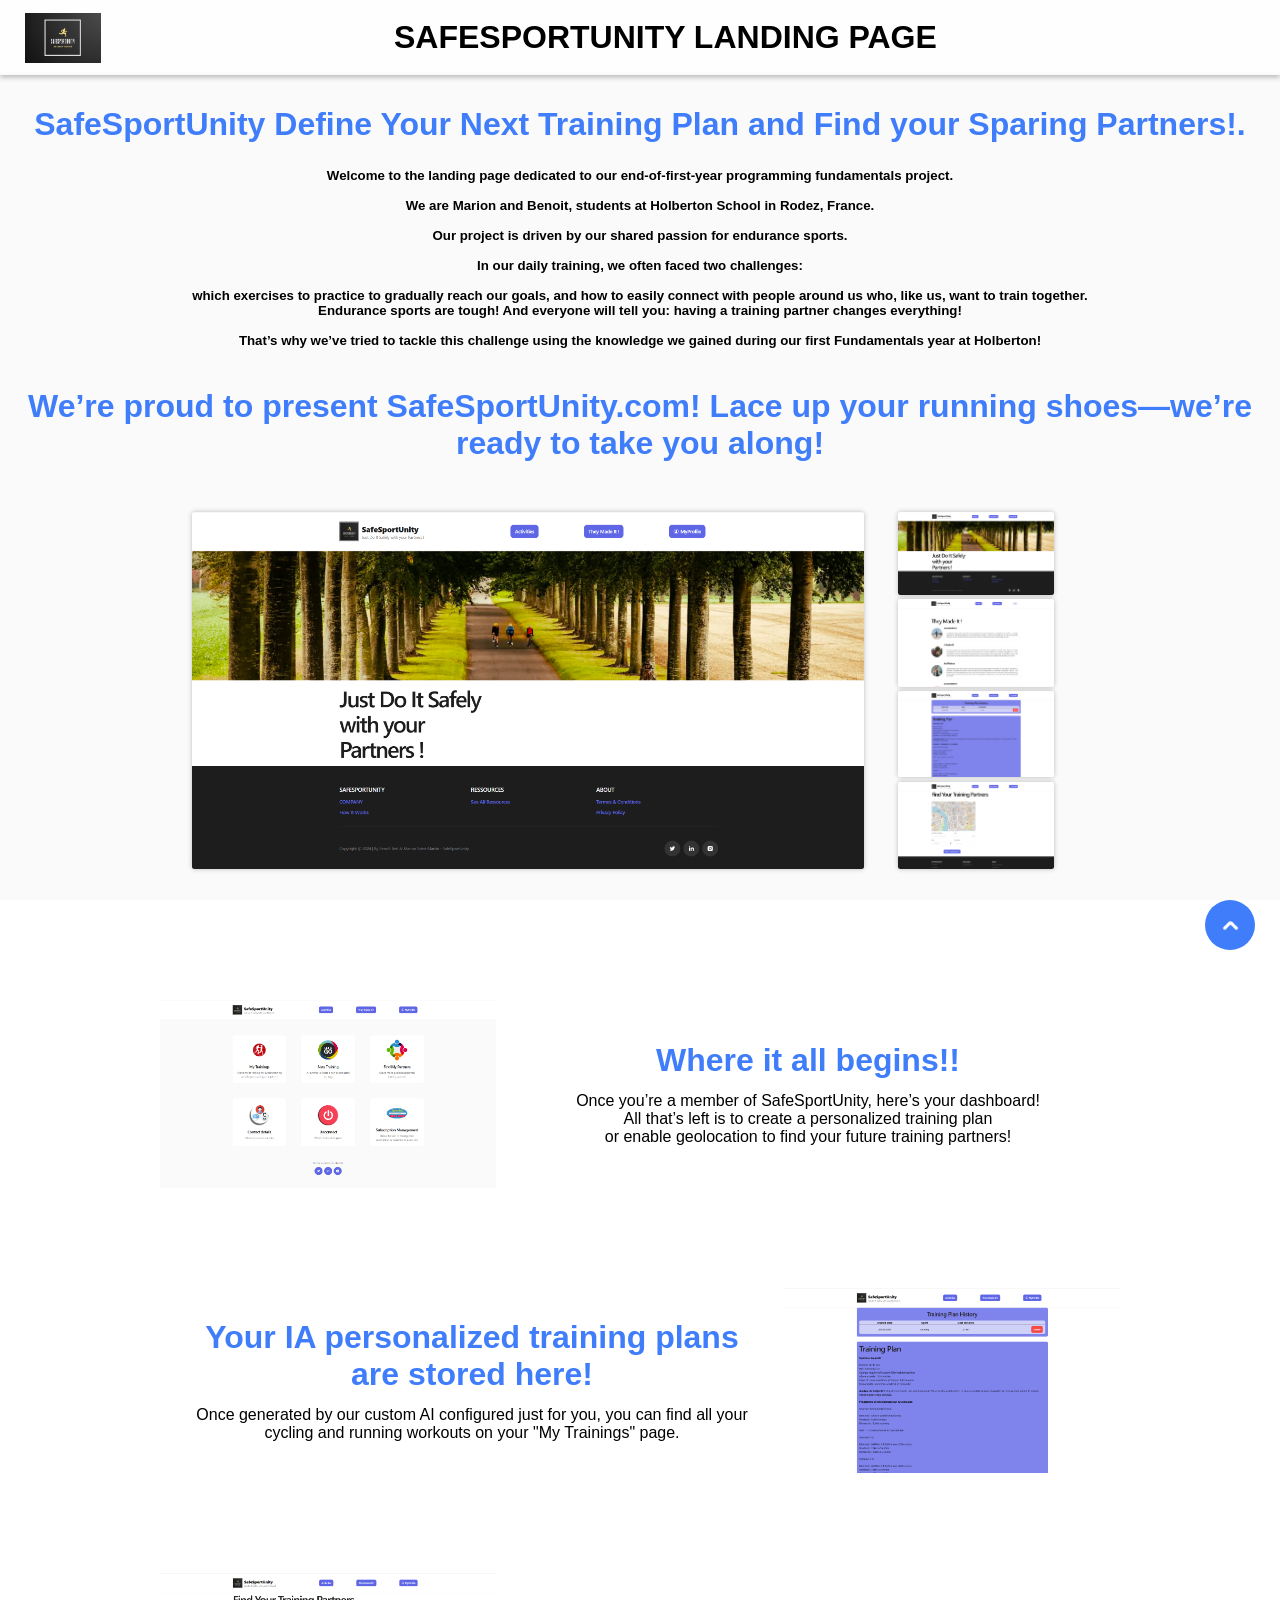
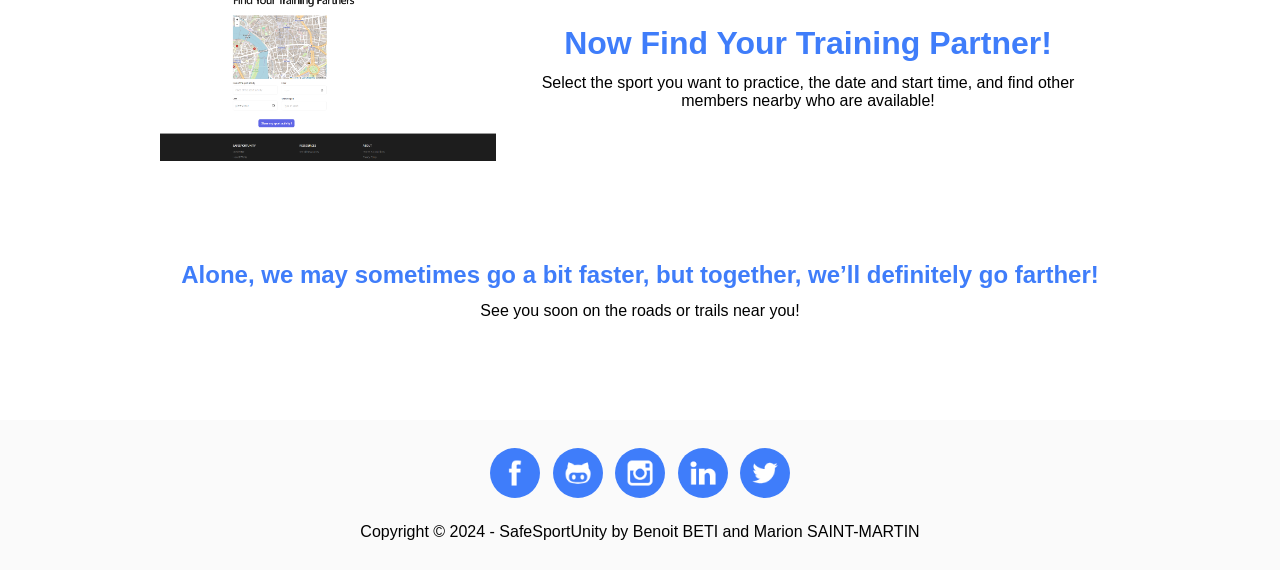
==== personnal website/landing_page_safesportunity.html @ d651adea "initial commit 2" ====
<!DOCTYPE html>
<!-- saved from url=(0064)http://127.0.0.1:5500/web-basic_landing_page_template/index.html -->
<html lang="en"><head><meta http-equiv="Content-Type" content="text/html; charset=UTF-8">
    
    <meta name="viewport" content="width=device-width, initial-scale=1.0">
    <title>landing_page_safesportunity</title>

    <link rel="stylesheet" href="./landing_page_safesportunity_files/style.css">
    <script src="./landing_page_safesportunity_files/behavior.js.téléchargement" defer=""></script>
</head>

<body>
    <!-- HEADER -->
    <header>
            <img height="50px" src="./landing_page_safesportunity_files/logo.png" alt="Logo">
            
            <h1>
                SafeSportUnity Landing Page
            </h1>

        <nav>
            <ul>
                <li><a class="nav_link" href="http://127.0.0.1:5500/web-basic_landing_page_template/index.html#about" data-section-id="about"></a></li>
                <li><a class="nav_link" href="http://127.0.0.1:5500/web-basic_landing_page_template/index.html#features" data-section-id="features"></a></li>
            </ul>

            <!-- <button>
            
            </button> -->
        </nav>

        <div id="hamburger_icon">
            <span class="bar"></span>
            <span class="bar"></span>
            <span class="bar"></span>
        </div>
    </header>

    <main>
        <!-- ABOUT SECTION -->
        <section id="about">

            <h3 class="hidden_left">SafeSportUnity Define Your Next Training Plan and Find your Sparing Partners!.</h3>

            <h5 class="hidden_right show_right">
                Welcome to the landing page dedicated to our end-of-first-year programming fundamentals project.<br><br>
                We are Marion and Benoit, students at Holberton School in Rodez, France.<br><br>
                Our project is driven by our shared passion for endurance sports.<br><br>
                In our daily training, we often faced two challenges:<br><br>
                 which exercises to practice to gradually reach our goals, and how to easily connect with people around us who, like us, want to train together.<br>
                Endurance sports are tough! And everyone will tell you: having a training partner changes everything!<br><br>
                That’s why we’ve tried to tackle this challenge using the knowledge we gained during our first Fundamentals year at Holberton!<br><br>
                
            </h5>
            <h3 class="hidden_left show_left">We’re proud to present SafeSportUnity.com! Lace up your running shoes—we’re ready to take you along!</h3>
            <div id="gallery">
                <div id="main_image_container">
                    <img id="main_image" src="./landing_page_safesportunity_files/screenshot_001.png" alt="">
                </div>

                <div id="thumbnails">
                    <img class="thumbnail" src="./landing_page_safesportunity_files/screenshot_001.png" alt="Thumbnail N°1">
                    <img class="thumbnail" src="./landing_page_safesportunity_files/screenshot_003.png" alt="Thumbnail N°2">
                    <img class="thumbnail" src="./landing_page_safesportunity_files/screenshot_006.png" alt="Thumbnail N°3">
                    <img class="thumbnail" src="./landing_page_safesportunity_files/screenshot_007.png" alt="Thumbnail N°4">
                </div>
            </div>
        </section>

        <!-- FEATURES SECTION -->
        <section id="features">
            <h2>features</h2>

            <div class="feature">
                <img class="hidden_left show_left" src="./landing_page_safesportunity_files/screenshot_005.png" alt="Feature screenshot N°1">
                
                <div class="feature_description hidden_right show_right">
                    <h3>Where it all begins!!</h3>

                    <p>
                        Once you’re a member of SafeSportUnity, here’s your dashboard!<br>
                        All that’s left is to create a personalized training plan<br>
                        or enable geolocation to find your future training partners!
                    </p>
                </div>
            </div>

            <div class="feature reverse">
                <img class="hidden_right" src="./landing_page_safesportunity_files/screenshot_006.png" alt="Feature screenshot N°2">
                
                <div class="feature_description hidden_left">
                    <h3>Your IA personalized training plans are stored here!</h3>

                    <p>
                        Once generated by our custom AI configured just for you, you can find all your cycling and running workouts on your "My Trainings" page.
                    </p>
                </div>
            </div>

            <div class="feature">
                <img class="hidden_left" src="./landing_page_safesportunity_files/screenshot_007.png" alt="Feature screenshot N°3">
                
                <div class="feature_description hidden_right">
                    <h3>Now Find Your Training Partner!</h3>

                    <p>
                        Select the sport you want to practice, the date and start time, and find other members nearby who are available!
                    </p>
                </div>
            </div>

            <div id="description">
                <h4 class="hidden_top">Alone, we may sometimes go a bit faster, but together, we’ll definitely go farther!</h4>

                <p class="hidden_bottom">
                    See you soon on the roads or trails near you!
                </p>
            </div>
        </section>
    </main>

    <!-- FOOTER -->
    <footer>
        <ul class="hidden_top">
            <li>
                <a class="social_icon" href="http://127.0.0.1:5500/web-basic_landing_page_template/index.html" target="_blank">
                    <img src="./landing_page_safesportunity_files/social_icon-facebook.png" title="Facebook" alt="Facebook Social Icon">
                </a>
            </li>
            <li>
                <a class="social_icon" href="http://127.0.0.1:5500/web-basic_landing_page_template/index.html" target="_blank">
                    <img src="./landing_page_safesportunity_files/social_icon-github.png" title="GitHub" alt="Github social icon">
                </a>
            </li>
            <li>
                <a class="social_icon" href="http://127.0.0.1:5500/web-basic_landing_page_template/index.html" target="_blank">
                    <img src="./landing_page_safesportunity_files/social_icon-instagram.png" title="Instagram" alt="Instagram social icon">
                </a>
            </li>
            <li>
                <a class="social_icon" href="http://127.0.0.1:5500/web-basic_landing_page_template/index.html" target="_blank">
                    <img src="./landing_page_safesportunity_files/social_icon-linkedin.png" title="LinkedIn" alt="LinkedIn social icon">
                </a>
            </li>
            <li>
                <a class="social_icon" href="http://127.0.0.1:5500/web-basic_landing_page_template/index.html" target="_blank">
                    <img src="./landing_page_safesportunity_files/social_icon-twitter.png" title="Twitter" alt="Twitter social icon">
                </a>
            </li>
        </ul>

        <ul class="hidden_bottom">
            <li>Copyright © 2024 - SafeSportUnity by Benoit BETI and Marion SAINT-MARTIN </li>
        </ul>
    </footer>

    <div id="move_to_top_button" style="bottom: -50px;">
        <img src="./landing_page_safesportunity_files/arrow-up.png" alt="Arrow up">
    </div>
<!-- Code injected by live-server -->
<script>
	// <![CDATA[  <-- For SVG support
	if ('WebSocket' in window) {
		(function () {
			function refreshCSS() {
				var sheets = [].slice.call(document.getElementsByTagName("link"));
				var head = document.getElementsByTagName("head")[0];
				for (var i = 0; i < sheets.length; ++i) {
					var elem = sheets[i];
					var parent = elem.parentElement || head;
					parent.removeChild(elem);
					var rel = elem.rel;
					if (elem.href && typeof rel != "string" || rel.length == 0 || rel.toLowerCase() == "stylesheet") {
						var url = elem.href.replace(/(&|\?)_cacheOverride=\d+/, '');
						elem.href = url + (url.indexOf('?') >= 0 ? '&' : '?') + '_cacheOverride=' + (new Date().valueOf());
					}
					parent.appendChild(elem);
				}
			}
			var protocol = window.location.protocol === 'http:' ? 'ws://' : 'wss://';
			var address = protocol + window.location.host + window.location.pathname + '/ws';
			var socket = new WebSocket(address);
			socket.onmessage = function (msg) {
				if (msg.data == 'reload') window.location.reload();
				else if (msg.data == 'refreshcss') refreshCSS();
			};
			if (sessionStorage && !sessionStorage.getItem('IsThisFirstTime_Log_From_LiveServer')) {
				console.log('Live reload enabled.');
				sessionStorage.setItem('IsThisFirstTime_Log_From_LiveServer', true);
			}
		})();
	}
	else {
		console.error('Upgrade your browser. This Browser is NOT supported WebSocket for Live-Reloading.');
	}
	// ]]>
</script>


</body></html>
---- personnal website/landing_page_safesportunity_files/style.css ----
/********** FONT IMPORT **********/
@font-face {
    font-family: "Roboto Thin";
    src: url(./resources/fonts/roboto_thin.ttf);
}

@font-face {
    font-family: "Roboto Regular";
    src: url(./resources/fonts/roboto_regular.ttf);
}

@font-face {
    font-family: "Roboto Black";
    src: url(./resources/fonts/roboto_black.ttf);
}

/********** VARIABLES **********/
:root {
    --main-color: rgb(62.5, 125, 250);
    --subline-color: rgb(50, 100, 200);
    --background-color: rgb(250, 250, 250);
}

/********** RESET CSS **********/
*,
*::before,
*::after {
    box-sizing: border-box;
    margin: 0;
    padding: 0;
    text-decoration: none;
    list-style: none;
    scroll-behavior: smooth;
}

/********** SCROLLBAR **********/
::-webkit-scrollbar {
    width: 12.5px;
}

::-webkit-scrollbar-thumb {
    border-radius: 25px;
    background-color: var(--main-color);
}

/********** GENERAL **********/
body {
    font-family: "Roboto Regular", sans-serif;
    font-size: 1rem;
    background-color: var(--background-color);
}

a {
    color: var(--main-color);
}

h1 {
    font-family: "Roboto Black", sans-serif;
    text-transform: uppercase;
}

h2 {
    display: none;
}

h3 {
    font-family: "Roboto Thin", sans-serif;
    font-size: 2rem;
    color: var(--main-color);
}

h4 {
    font-family: "Roboto Black", sans-serif;
    font-size: 1.5rem;
    color: var(--main-color);
}

/* General responsive */
@media (max-width: 768px) {
    h3 {
        font-size: 1.5rem;
    }
}

/********** HEADER **********/
header {
    position: fixed;
    width: 100%;
    height: 75px;
    padding: 0 25px;
    display: flex;
    justify-content: space-between;
    align-items: center;
    backdrop-filter: blur(2.5px);
    background-color: rgba(255, 255, 255, 0.8);
    box-shadow: 0 2.5px 5px 0 rgba(0, 0, 0, 0.25),
                0 -2.5px 0 0 var(--background-color) inset;
    z-index: 9999;
}

nav {
    display: flex;
    flex-direction: row;
    justify-content: center;
    align-items: center;
    gap: 25px;
    transition: 0.25s ease;
}

nav ul {
    display: flex;
    flex-direction: row;
    align-items: center;
    gap: 25px;
}

nav ul a {
    text-transform: uppercase;
}

nav ul a:hover {
    text-decoration: underline;
}

nav button {
    padding: 12.5px 25px;
    text-transform: uppercase;
    color: rgb(255, 255, 255);
    border: none;
    border-radius: 2.5px;
    background-color: var(--main-color);
    cursor: pointer;
    transition: 0.25s ease;
}

nav button:hover {
    background-color: var(--subline-color);
}

nav button:active {
    transform: scale(0.95);
}

/* Hamburger icon */
#hamburger_icon {
    position: relative;
    width: 25px;
    height: 25px;
    display: none;
    cursor: pointer;
}

.bar {
    position: absolute;
    top: 50%;
    left: 50%;
    width: 100%;
    height: 2px;
    border-radius: 2.5px;
    background-color: var(--main-color);
    transform: translate(-50%, -50%);
}

#hamburger_icon .bar:nth-last-child(1) {
    top: 25%;
}

#hamburger_icon .bar:nth-last-child(3) {
    top: 75%;
}

/* Hamburger icon animation */
#hamburger_icon.active .bar:nth-last-child(1) {
    top: 50%;
    transform: translate(-50%, -50%) rotate(45deg);
}

#hamburger_icon.active .bar:nth-last-child(2) {
    opacity: 0;
}

#hamburger_icon.active .bar:nth-last-child(3) {
    top: 50%;
    transform: translate(-50%, -50%) rotate(-45deg);
}

/* Header responsive */
@media (max-width: 768px) {
    header {
        background-color: white;
    }

    nav {
        position: fixed;
        top: 75px;
        right: -125%;
        width: 100%;
        padding: 25px 0;
        border-bottom: 5px solid var(--main-color);
        background-color: rgba(255, 255, 255);
    }

    nav.active {
        right: 0px;
    }

    nav ul {
        flex-direction: column;
    }

    nav button {
        display: none;
    }

    #hamburger_icon {
        display: block;
    }
}

/********** ABOUT SECTION **********/
#about {
    width: 100%;
    height: 100vh;
    padding-top: 100px;
    padding-bottom: 25px;
    display: flex;
    flex-direction: column;
    justify-content: center;
    align-items: center;
    text-align: center;
    gap: 25px;
    text-align: center;
}

#gallery {
    width: 70%;
    margin-top: 25px;
    display: flex;
    justify-content: center;
    align-items: center;
}

#main_image_container {
    width: 75%;
    display: flex;
    justify-content: center;
    align-items: center;
}

#main_image {
    width: 100%;
    border-radius: 2.5px;
    box-shadow: 0 0 5px 0 rgba(0, 0, 0, 0.25);
}

#thumbnails {
    width: 25%;
    height: 100%;
    display: flex;
    flex-direction: column;
    justify-content: space-between;
    align-items: center;
}

.thumbnail {
    width: 70%;
    border-radius: 2.5px;
    cursor: pointer;
    transition: 0.25s ease;
    box-shadow: 0 0 5px 0 rgba(0, 0, 0, 0.25);
}

.thumbnail:active {
    transform: scale(0.95);
}

/* About section responsive */
@media (max-width: 768px) {
    #about {
        height: 100%;
        padding-top: 115px;
    }

    #gallery {
        width: 95%;
        flex-direction: column;
        gap: 25px;
    }

    #main_image_container {
        width: 100%;
    }

    #thumbnails {
        width: 100%;
        height: auto;
        flex-direction: row;
    }

    .thumbnail {
        width: calc(100% / 5)
    }
}

/********** FEATURES SECTION **********/
#features {
    height: 100%;
    padding: 100px 0;
    display: flex;
    flex-direction: column;
    justify-content: center;
    align-items: center;
    gap: 100px;
    background-color: white;
}

.feature {
    width: 75%;
    display: flex;
    flex-direction: row;
    align-items: center;
}

.feature img {
    width: 35%;
}

.feature_description {
    width: 65%;
    padding: 25px;
    display: flex;
    flex-direction: column;
    justify-content: center;
    align-items: center;
    gap: 12.5px;
    text-align: center;
}

.reverse {
    flex-direction: row-reverse;
}

#description {
    width: 75%;
    display: flex;
    flex-direction: column;
    justify-content: center;
    align-items: center;
    gap: 12.5px;
    text-align: center;
}

/* Features section responsive */
@media (max-width: 768px) {
    #features {
        padding: 100px 0;
        gap: 100px;
    }

    .feature {
        width: 95%;
        gap: 25px;
        flex-direction: column-reverse;
    }

    .feature img {
        width: 100%;
    }

    .feature_text {
        width: 100%;
        padding: 0;
    }
}

/********** FOOTER **********/
footer {
    height: 150px;
    display: flex;
    flex-direction: column;
    justify-content: center;
    align-items: center;
    gap: 25px;
    background-color: var(--background-color);
}

footer ul {
    display: flex;
    flex-direction: row;
    justify-content: center;
    align-items: center;
    gap: 12.5px;
}

.social_icon {
    width: 50px;
    height: 50px;
    display: flex;
    justify-content: center;
    align-items: center;
    border-radius: 50%;
    background-color: var(--main-color);
    cursor: pointer;
    transition: 0.25s ease;
}

.social_icon:hover {
    background-color: var(--subline-color);
}

.social_icon:active {
    transform: scale(0.95);
}

.social_icon img {
    width: 50px;
    height: 50px;
}

#copyright {
    text-transform: uppercase;
}

/********** MOVE TO TOP BUTTON **********/
#move_to_top_button {
    position: fixed;
    right: 25px;
    bottom: -50px;
    width: 50px;
    height: 50px;
    display: flex;
    justify-content: center;
    align-items: center;
    border-radius: 50%;
    background-color: var(--main-color);
    cursor: pointer;
    transition: 0.25s ease;
}

#move_to_top_button:hover {
    background-color: var(--subline-color);
}

#move_to_top_button:active {
    transform: scale(0.95);
}

#move_to_top_button img {
    width: 25px;
}

/* Move to top button responsive */
@media (max-width: 768px) {
    #move_to_top_button {
        display: none;
    }
}

/********** GLOBAL PAGE ANIMATION **********/
.hidden {
    opacity: 0;
    transition: all 0.5s;
}

.show {
    opacity: 1;
}

.hidden_top {
    opacity: 0;
    transform: translateY(-25%);
    transition: all 0.5s;
}

.show_top {
    opacity: 1;
    transform: translateY(0);
}

.hidden_right {
    opacity: 0;
    transform: translateX(25%);
    transition: all 0.5s;
}

.show_right {
    opacity: 1;
    transform: translateX(0);
}

.hidden_bottom {
    opacity: 0;
    transform: translateY(25%);
    transition: all 0.5s;
}

.show_bottom {
    opacity: 1;
    transform: translateY(0);
}

.hidden_left {
    opacity: 0;
    transform: translateX(-25%);
    transition: all 0.5s;
}

.show_left {
    opacity: 1;
    transform: translateX(0);
}

@media(prefers-reduced-motion) {
    .hidden {
        transition: none;
    }

    .hidden_top {
        transition: none;
    }

    .hidden_right {
        transition: none;
    }

    .hidden_bottom {
        transition: none;
    }

    .hidden_left {
        transition: none;
    }
}

/* Global page animation Responsive */
@media (max-width: 768px) {
    .hidden_top {
        opacity: 1;
        transform: translateY(0%);
        transition: none;
    }

    .hidden_right {
        opacity: 1;
        transform: translateX(0%);
        transition: none;
    }

    .hidden_bottom {
        opacity: 1;
        transform: translateY(0%);
        transition: none;
    }

    .hidden_left {
        opacity: 1;
        transform: translateX(0%);
        transition: none;
    }
}
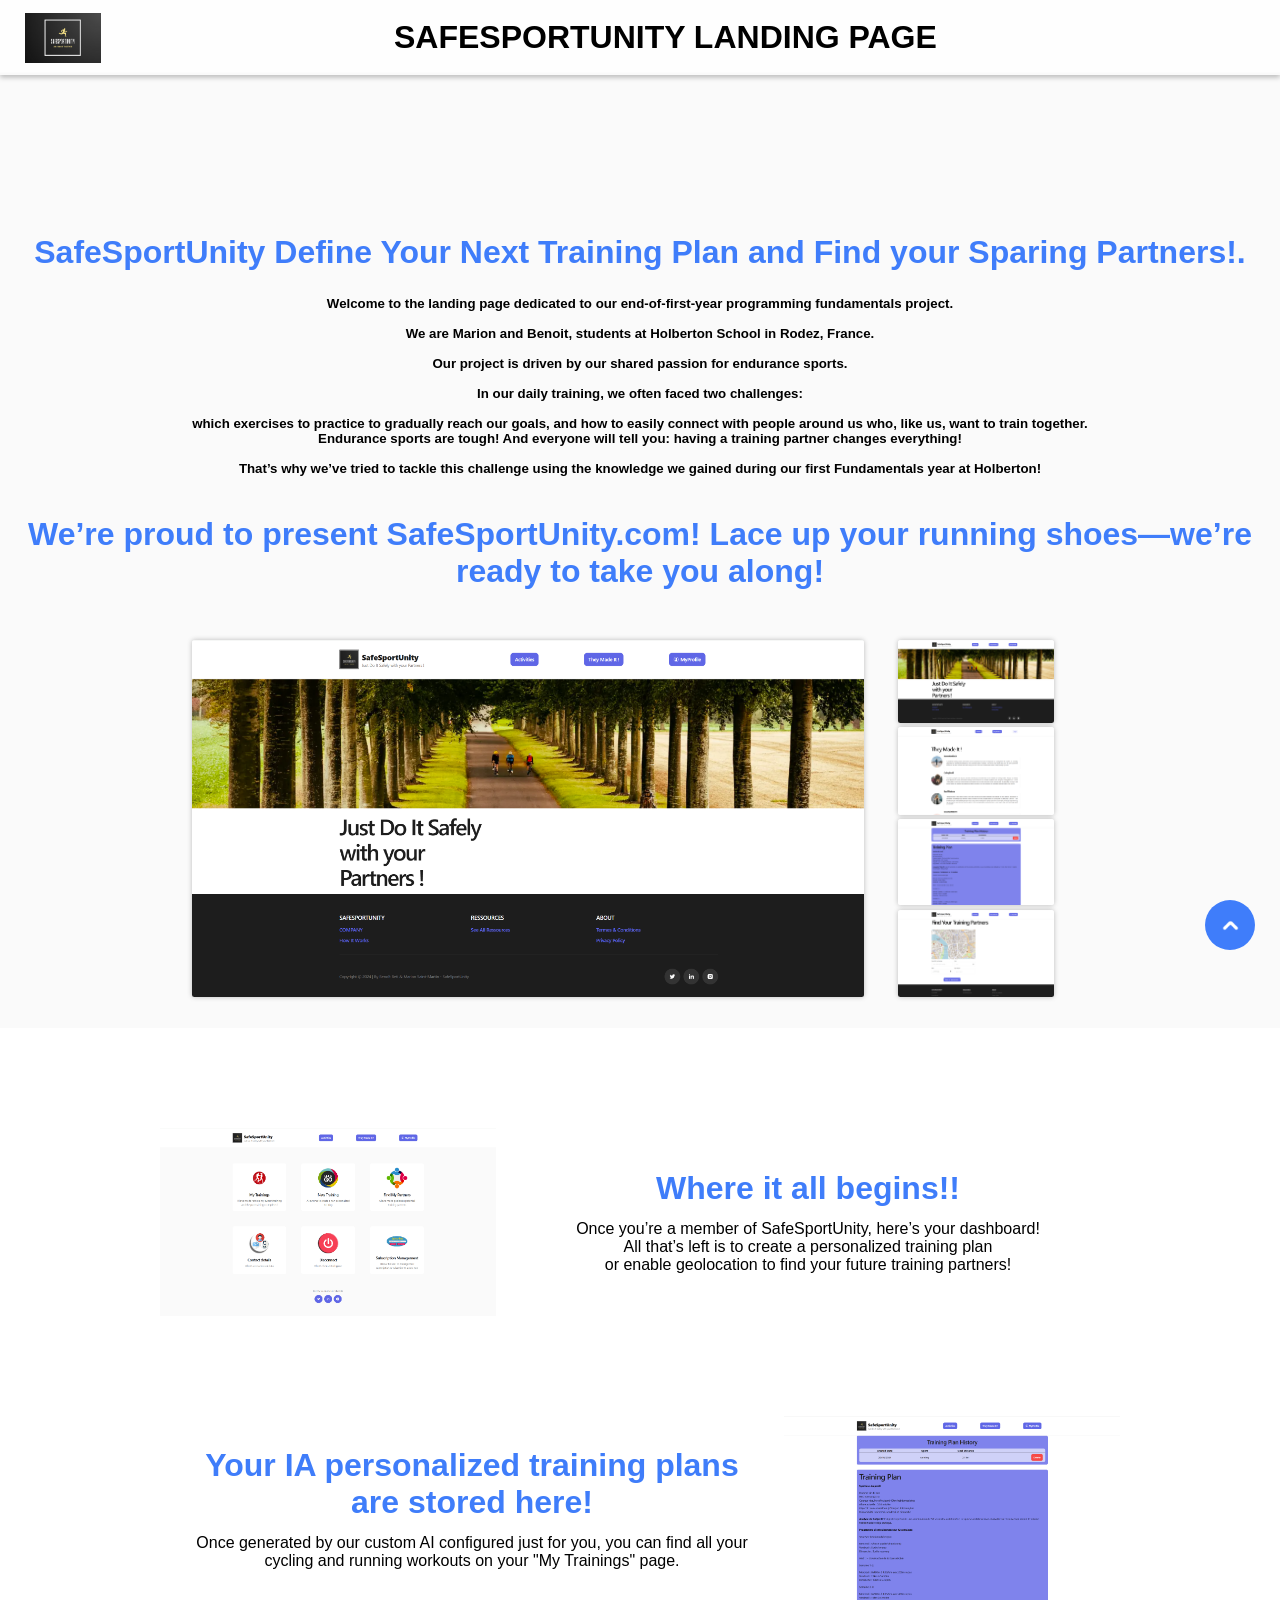
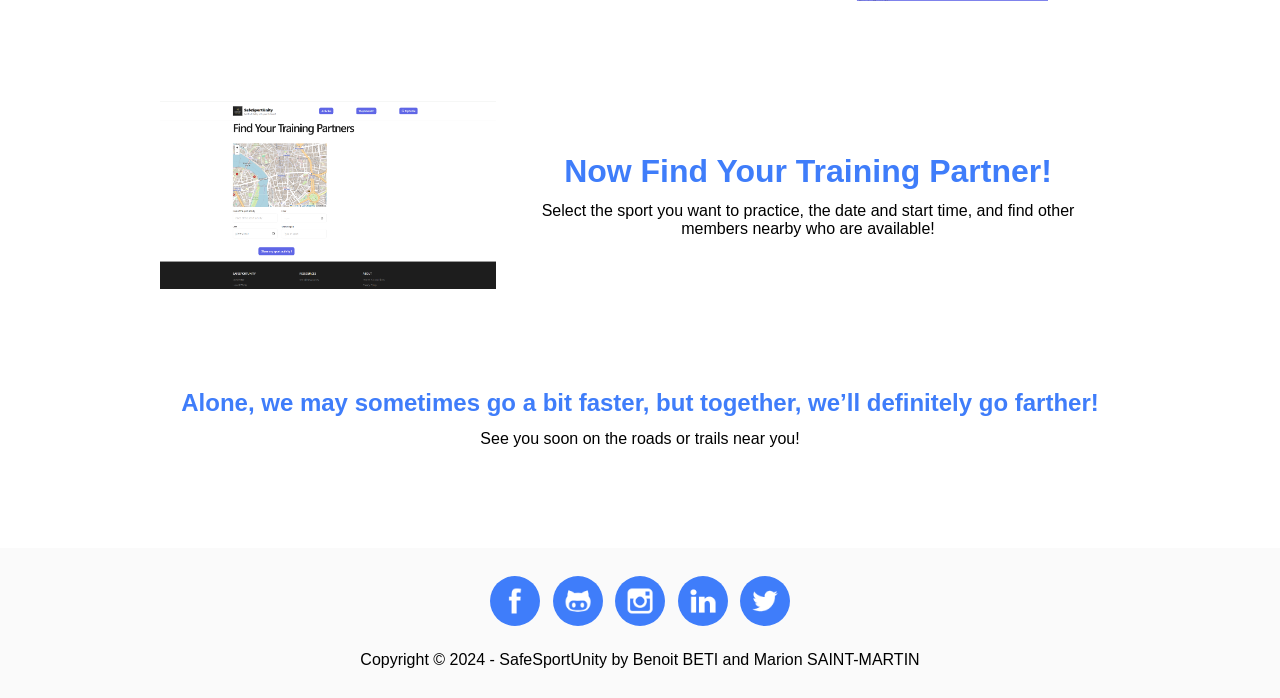
==== commit 4a3b0e86: "modif" ====
--- a/personnal website/landing_page_safesportunity.html
+++ b/personnal website/landing_page_safesportunity.html
@@ -36,7 +36,7 @@
         </div>
     </header>
 
-    <main>
+    <main style=" padding-top: 10%">
         <!-- ABOUT SECTION -->
         <section id="about">
 
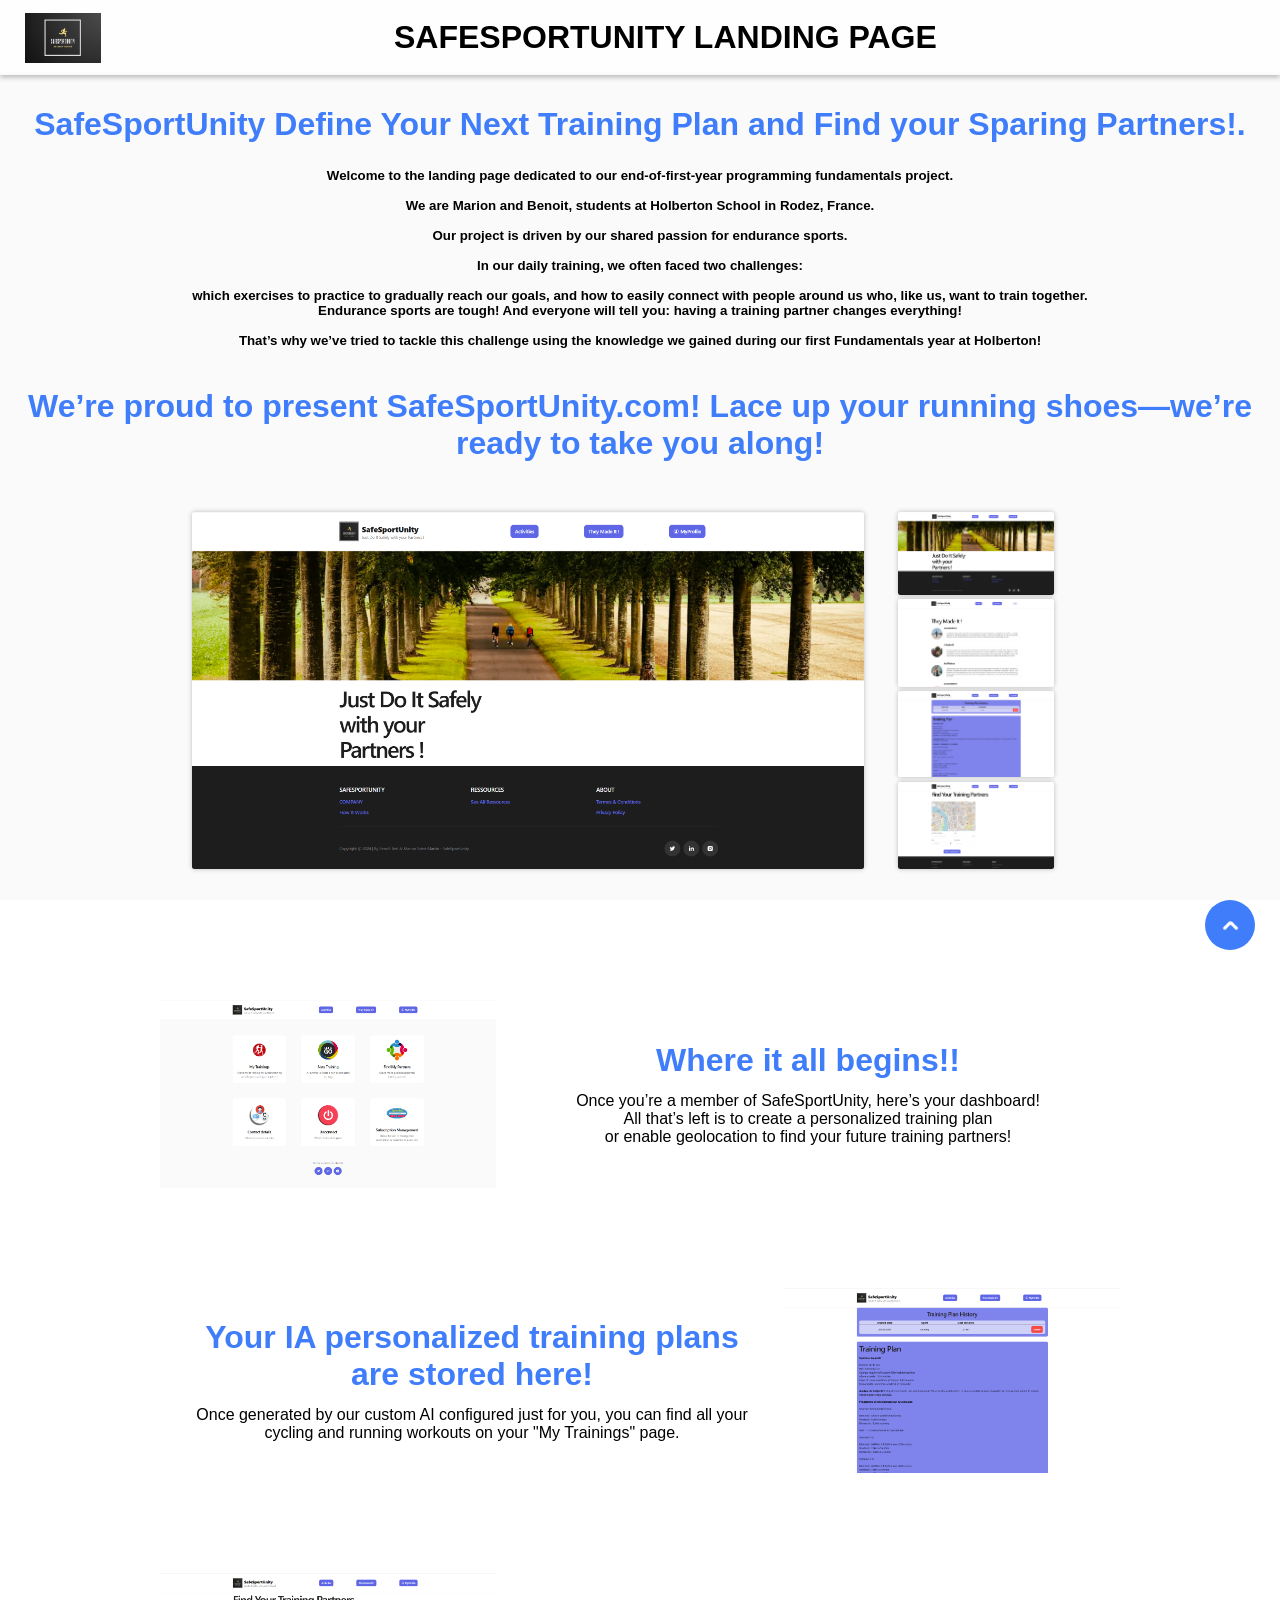
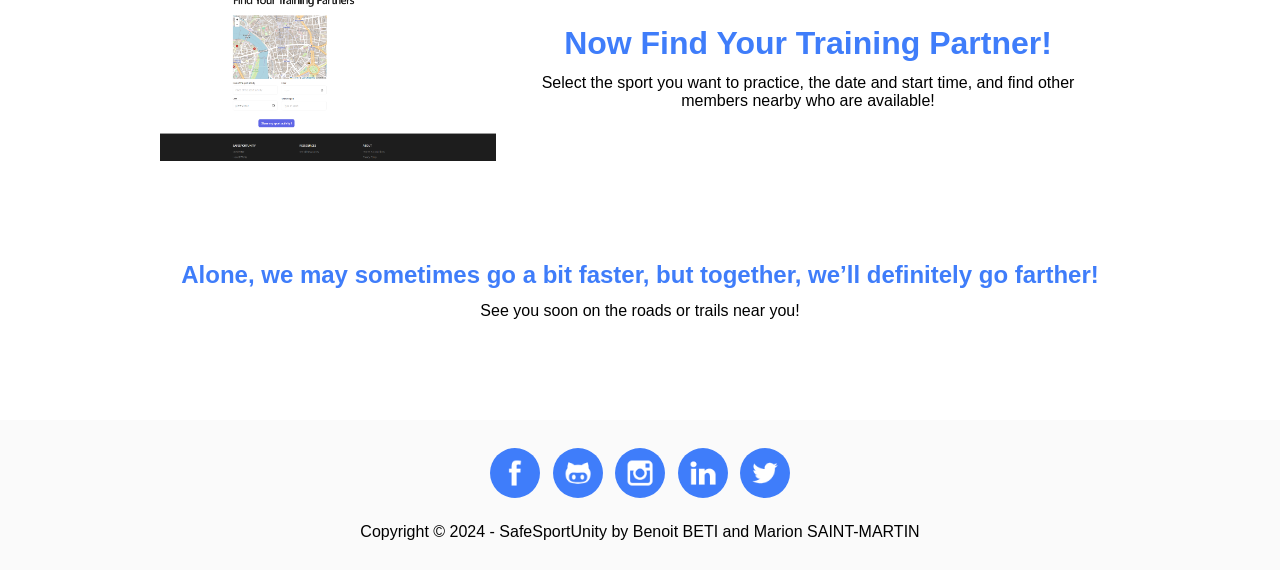
==== commit b554baa4: "modif" ====
--- a/personnal website/landing_page_safesportunity.html
+++ b/personnal website/landing_page_safesportunity.html
@@ -36,7 +36,7 @@
         </div>
     </header>
 
-    <main style=" padding-top: 10%">
+    <main>
         <!-- ABOUT SECTION -->
         <section id="about">
 
